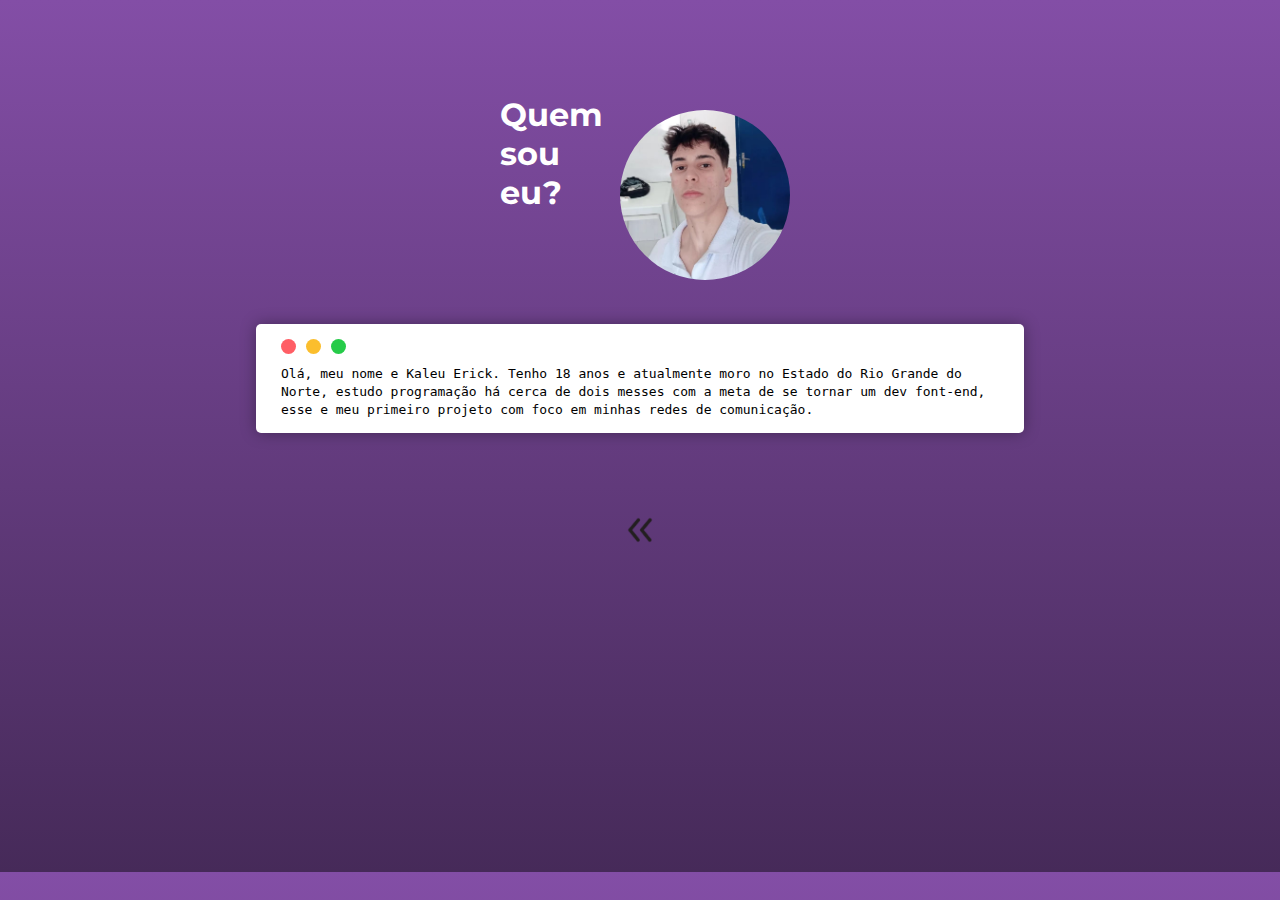
==== quem-sou.html @ 4fa4fdee "Initial commit" ====
<!DOCTYPE html>
<html lang="pt-br">
<head>
    <meta charset="UTF-8">
    <meta http-equiv="X-UA-Compatible" content="IE=edge">
    <meta name="viewport" content="width=device-width, initial-scale=1.0">
    <title>Document</title>
    <link rel="stylesheet" href="style/style.css">
</head>
<body>
    <main class="main2-pag">

        <div class="container-pessoal">
            <h1 class="quem-sou">Quem sou eu?</h1>
            <div class="container-foto2"><img src="img/kaleu-foto2.jpeg" alt="" class="kaleu-foto2"></div>

        </div>

        <div class="container-parag">
            <div class="container-rodape">
                <div class="circle cred"></div>
                <div class="circle cyellow"></div>
                <div class="circle cgreen"></div>
            </div>

            <p class="parag-sobre">
                <code>Olá, meu nome e Kaleu Erick. Tenho 18 anos e atualmente moro no Estado do Rio Grande do Norte, estudo programação há cerca de dois messes com a meta de se tornar um dev font-end, esse e meu primeiro projeto com foco em minhas redes de comunicação.
                </code>
            </p>

        </div>
        <a href="index.html" target="_self">
            <img src="img/bt-voltar.png" alt="" class="botao-voltar">
        </a>
    </main>

</body>
</html>
---- style/style.css ----
@import url('https://fonts.googleapis.com/css2?family=Montserrat:wght@200&family=Roboto&display=swap');

* {
    margin: 0;
    padding: 0;
    box-sizing: border-box;
}

:root {
    --cor-esc: #462A59;
    --cor-cla: #834EA6;
}

body {
    background-image: linear-gradient(to bottom, var(--cor-cla), var(--cor-esc));
    height: 88.6vh;
}

main {
    margin-top: 75px;
}

main .foto {
    width: 180px;
    height: 180px;
    margin: auto;

    border: 5px solid rgb(255, 255, 255);
    border-radius: 50%;

}

.pessoal img {
    display: flex;
    width: 170px;
    height: 170px;

    border-radius: 50%;
    box-shadow: 0px 0px 115px rgba(0, 0, 0, 0.575);
}

main h1 {
    color: white;
    padding: 10px;
    margin-bottom: 25px;

    font-family: 'Montserrat', sans-serif;
    font-size: 1.5em;
    text-align: center;
}

main .container-links {
    width: 200px;
    margin: auto;

    display: flex;
    flex-direction: column;
}

.container-links a {
    margin-top: 16px;
    width: 200px;
    padding: 10px;

    color: rgb(255, 255, 255);
    text-decoration: none;
    text-align: center;
    font-family: 'Roboto', sans-serif;

    border: 1px solid white;
    border-radius: 50px;
}

main a:hover {
    color: #4c077a;
    background-color: #ffffff;
    transition-duration: 0.6s;
}

footer > p {
    font-family: 'Montserrat', sans-serif;
    color: white;
    text-align: center;
    margin-top: 35px;
}

footer a {
    color: white;
    text-decoration: none;
}

footer a:hover {
    text-decoration: underline;
    opacity: 0.6;
}


/* Codigos referente a segunda pagina */ 

main .container-pessoal {
    display: flex;
    width: 320px;
    padding: 10px;
    margin: auto;

    justify-content: space-between;
}

main .quem-sou {
    width: 45px;
    font-size: 2em;
}

.container-foto2 img {
    width: 170px;
    margin-top: 25px;
    border-radius: 50%;
}

main .container-parag {
    width: 60%;
    margin: auto;
    margin-top: 30px;

    background-color: #ffffff;
    border-radius: 5px;

    box-shadow: 0px 0px 15px rgba(0, 0, 0, 0.342);
}

.container-parag .container-rodape {
    display: flex;
    height: 40px;
}

.container-parag .circle {
    width: 15px;
    height: 15px;
    margin: 5px;
    margin-top: 15px;

    border-radius: 50%;

}

.container-rodape .cred {
    background-color: #FF5E65;
    margin-left: 25px;
}

.container-rodape .cyellow {
    background-color: #FBBE2D;
}

.container-rodape .cgreen {
    background-color: #26CB49;
}

.container-parag .parag-sobre {
    padding: 0px 15px 15px 25px;
}

main .botao-voltar {
    width: 40px;
    display: block;
    margin: auto;
    margin-top: 6%;
}

main .botao-voltar:hover {
    opacity: 0.8;
}
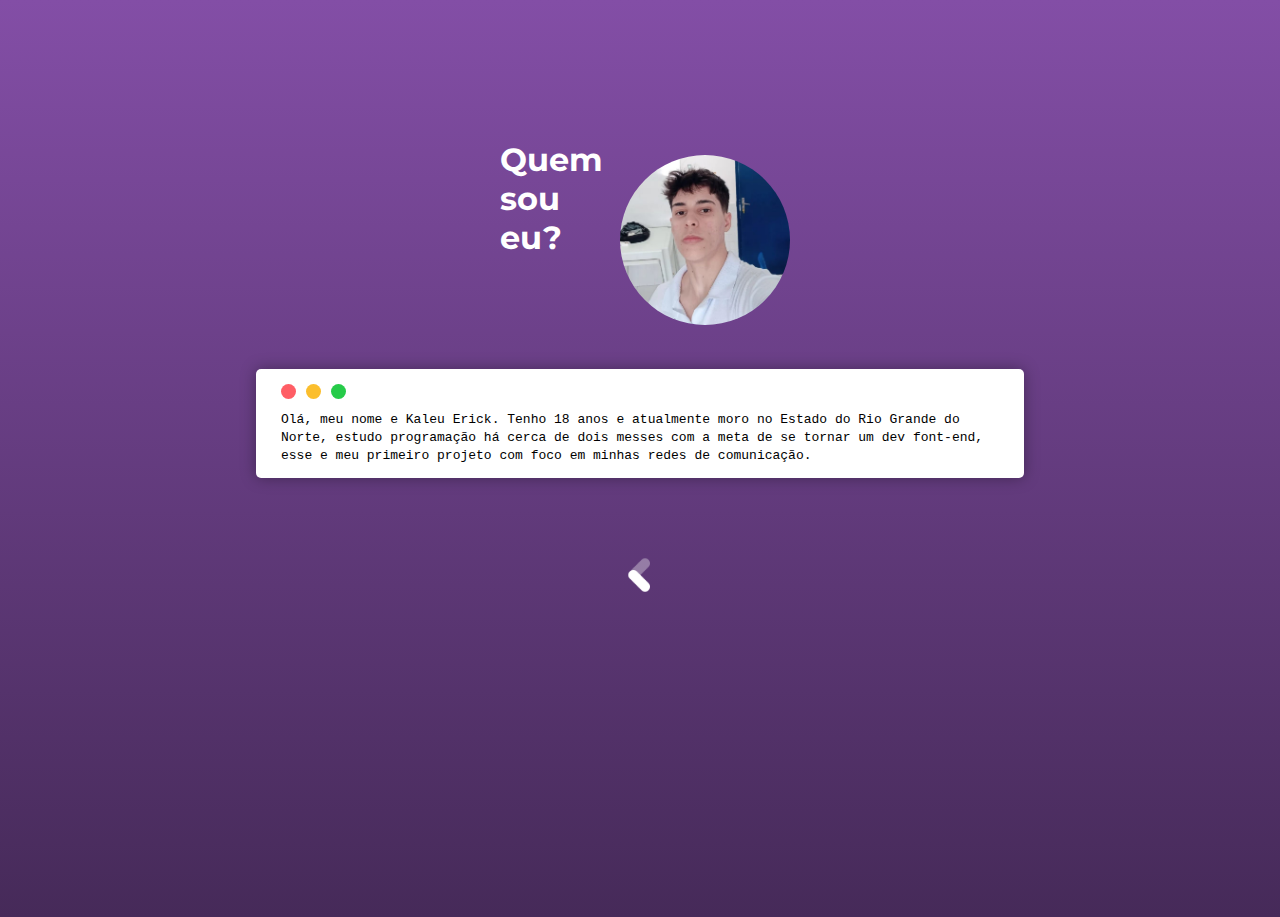
==== commit 13e2213b: "Atualizações" ====
--- a/quem-sou.html
+++ b/quem-sou.html
@@ -30,7 +30,7 @@
 
         </div>
         <a href="index.html" target="_self">
-            <img src="img/bt-voltar.png" alt="" class="botao-voltar">
+            <img src="img/voltar-icon.png" alt="" class="botao-voltar">
         </a>
     </main>
 
--- a/style/style.css
+++ b/style/style.css
@@ -102,6 +102,7 @@
     width: 320px;
     padding: 10px;
     margin: auto;
+    margin-top: 120px;
 
     justify-content: space-between;
 }
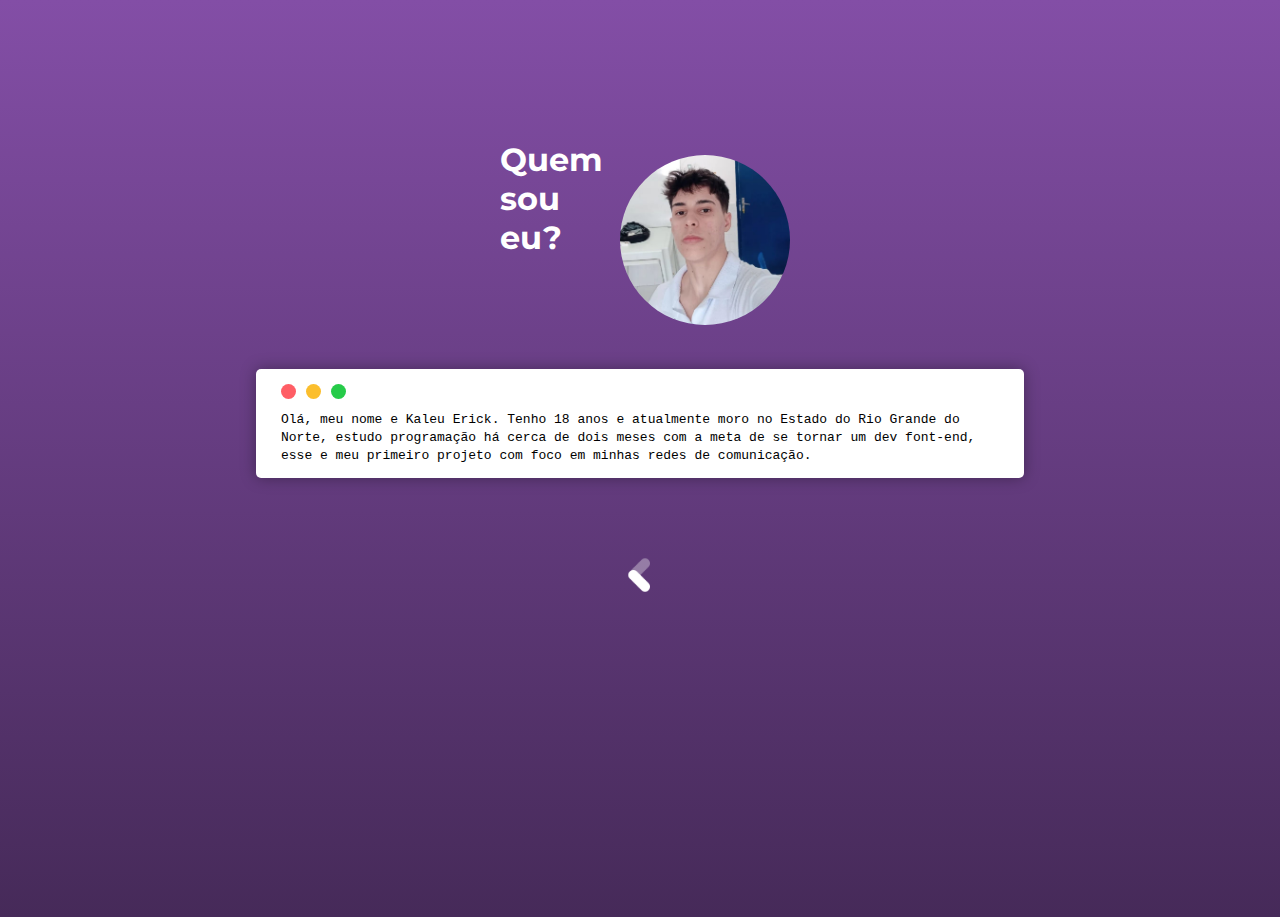
==== commit fd21798f: "Atualização margin" ====
--- a/quem-sou.html
+++ b/quem-sou.html
@@ -24,7 +24,7 @@
             </div>
 
             <p class="parag-sobre">
-                <code>Olá, meu nome e Kaleu Erick. Tenho 18 anos e atualmente moro no Estado do Rio Grande do Norte, estudo programação há cerca de dois messes com a meta de se tornar um dev font-end, esse e meu primeiro projeto com foco em minhas redes de comunicação.
+                <code>Olá, meu nome e Kaleu Erick. Tenho 18 anos e atualmente moro no Estado do Rio Grande do Norte, estudo programação há cerca de dois meses com a meta de se tornar um dev font-end, esse e meu primeiro projeto com foco em minhas redes de comunicação.
                 </code>
             </p>
 
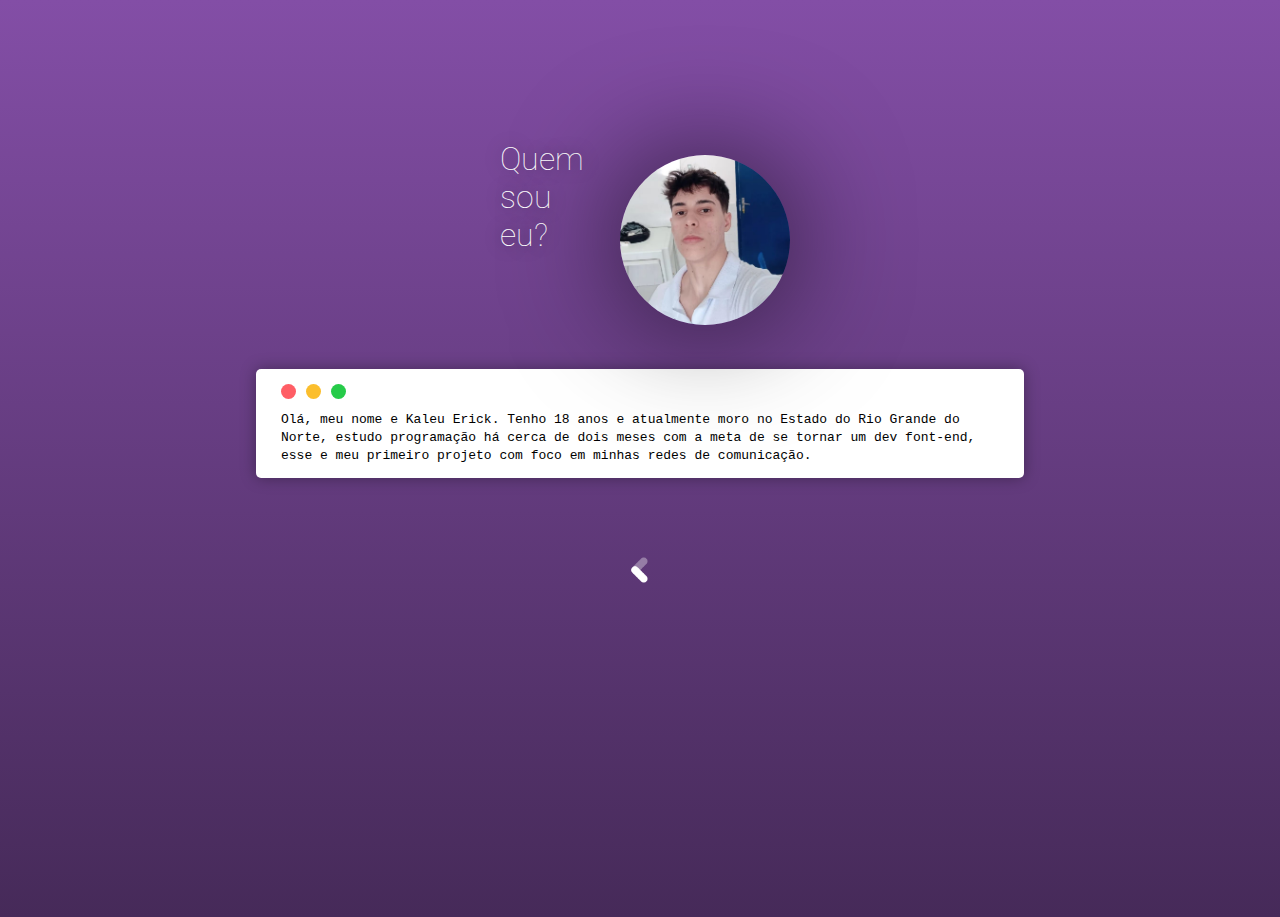
==== commit 36d24f9a: "Botões atualizados" ====
--- a/quem-sou.html
+++ b/quem-sou.html
@@ -11,27 +11,32 @@
     <main class="main2-pag">
 
         <div class="container-pessoal">
+
             <h1 class="quem-sou">Quem sou eu?</h1>
-            <div class="container-foto2"><img src="img/kaleu-foto2.jpeg" alt="" class="kaleu-foto2"></div>
+
+            <div class="container-foto2">
+                <img src="img/kaleu-foto2.jpeg" alt="Foto de Kaleu Erick" class="kaleu-foto2">
+            </div>
 
         </div>
 
-        <div class="container-parag">
-            <div class="container-rodape">
-                <div class="circle cred"></div>
-                <div class="circle cyellow"></div>
-                <div class="circle cgreen"></div>
+        <section>
+            <div class="container-parag">
+                <div class="container-rodape">
+                    <div class="circle cred"></div>
+                    <div class="circle cyellow"></div>
+                    <div class="circle cgreen"></div>
+                </div>
+                <p class="parag-sobre">
+                    <code>Olá, meu nome e Kaleu Erick. Tenho 18 anos e atualmente moro no Estado do Rio Grande do Norte, estudo programação há cerca de dois meses com a meta de se tornar um dev font-end, esse e meu primeiro projeto com foco em minhas redes de comunicação.
+                    </code>
+                </p>
             </div>
+        </section>
 
-            <p class="parag-sobre">
-                <code>Olá, meu nome e Kaleu Erick. Tenho 18 anos e atualmente moro no Estado do Rio Grande do Norte, estudo programação há cerca de dois meses com a meta de se tornar um dev font-end, esse e meu primeiro projeto com foco em minhas redes de comunicação.
-                </code>
-            </p>
-
-        </div>
-        <a href="index.html" target="_self">
-            <img src="img/voltar-icon.png" alt="" class="botao-voltar">
-        </a>
+            <a href="index.html" target="_self">
+                <img src="img/voltar-icon.png" alt="Icone de botão voltar" class="botao-voltar">
+            </a>
     </main>
 
 </body>
--- a/style/style.css
+++ b/style/style.css
@@ -7,8 +7,13 @@
 }
 
 :root {
+    /* Variavel de cores */
     --cor-esc: #462A59;
     --cor-cla: #834EA6;
+
+    /* Variavel de fontes */
+    --fonte-titulo: 'Roboto', sans-serif; 
+    --fonte-paragraf: 'Montserrat', sans-serif;
 }
 
 body {
@@ -44,9 +49,10 @@
     padding: 10px;
     margin-bottom: 25px;
 
-    font-family: 'Montserrat', sans-serif;
+    font-family: var(--fonte-titulo);
     font-size: 1.5em;
     text-align: center;
+    font-weight: 100;
 }
 
 main .container-links {
@@ -65,10 +71,11 @@
     color: rgb(255, 255, 255);
     text-decoration: none;
     text-align: center;
-    font-family: 'Roboto', sans-serif;
+    font-family: var(--fonte-titulo);
 
     border: 1px solid white;
     border-radius: 50px;
+    box-shadow: 0px 0px 15px #392049a9;
 }
 
 main a:hover {
@@ -78,18 +85,28 @@
 }
 
 footer > p {
-    font-family: 'Montserrat', sans-serif;
+    display: flex;
+    margin: auto;
+
+    font-family: var(--fonte-paragraf);
     color: white;
-    text-align: center;
-    margin-top: 35px;
 }
 
 footer a {
+    display: flex;
+    margin: auto;
+    margin-top: 35px;
+
+    text-decoration: none;
     color: white;
-    text-decoration: none;
 }
 
-footer a:hover {
+footer img {
+    width: 25px;
+    margin-top: -3px;
+}
+
+footer p:hover {
     text-decoration: underline;
     opacity: 0.6;
 }
@@ -110,12 +127,16 @@
 main .quem-sou {
     width: 45px;
     font-size: 2em;
+
+    text-shadow: 0px 0px 15px rgba(0, 0, 0, 0.541);
 }
 
 .container-foto2 img {
     width: 170px;
     margin-top: 25px;
+
     border-radius: 50%;
+    box-shadow: 0px 0px 115px rgba(0, 0, 0, 0.616);
 }
 
 main .container-parag {
@@ -137,11 +158,11 @@
 .container-parag .circle {
     width: 15px;
     height: 15px;
+
     margin: 5px;
     margin-top: 15px;
 
     border-radius: 50%;
-
 }
 
 .container-rodape .cred {
@@ -162,8 +183,8 @@
 }
 
 main .botao-voltar {
-    width: 40px;
     display: block;
+    width: 30px;
     margin: auto;
     margin-top: 6%;
 }
